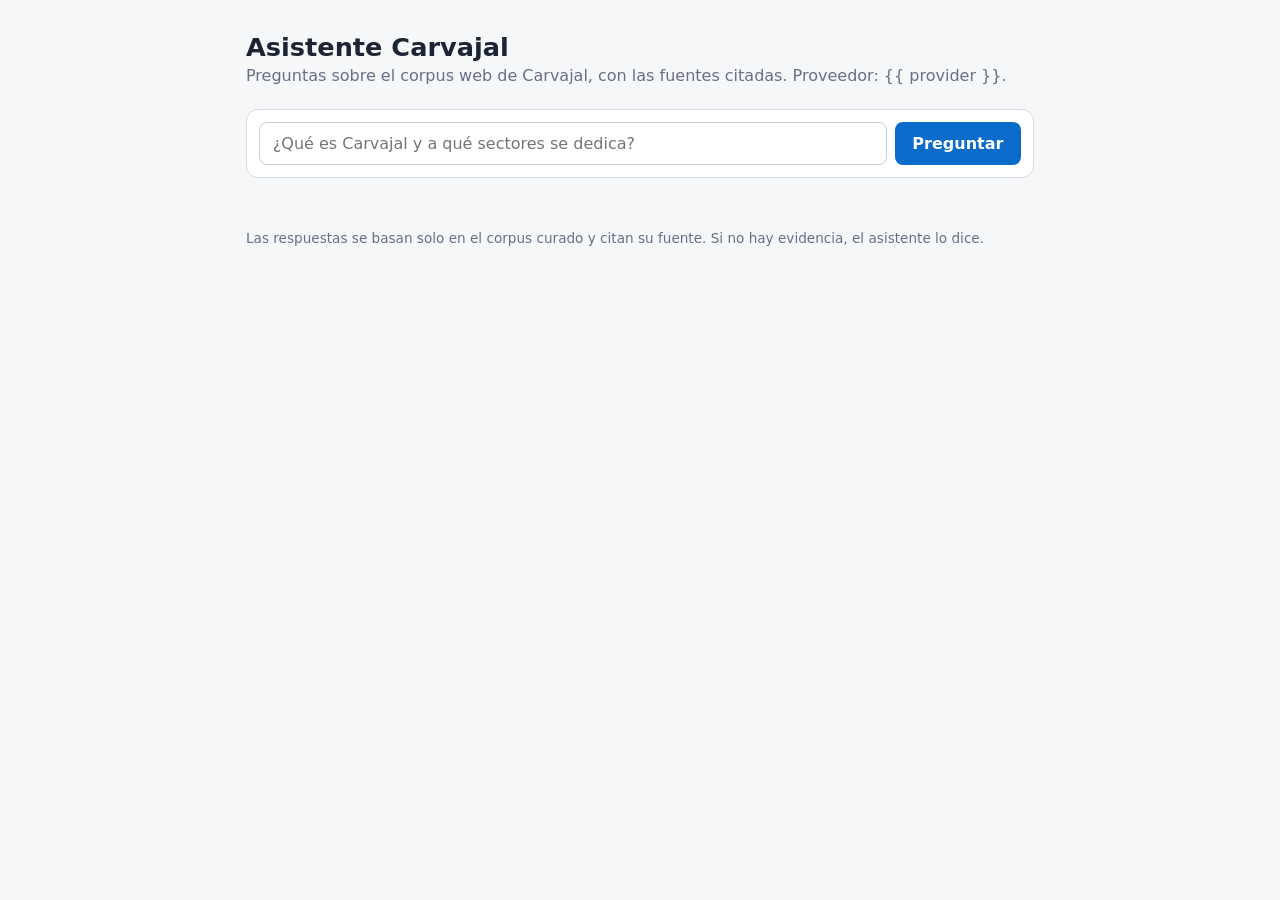
==== assistant/templates/index.html @ b4cbd1b6 "feat: implementa el corte vertical del asistente con citas" ====
<!doctype html>
<html lang="es">
<head>
  <meta charset="utf-8">
  <meta name="viewport" content="width=device-width, initial-scale=1">
  <title>Asistente Carvajal</title>
  <style>
    :root { color-scheme: light dark; --accent: #0b6bcb; --muted: #667085; }
    * { box-sizing: border-box; }
    body {
      margin: 0; font-family: system-ui, -apple-system, "Segoe UI", sans-serif;
      background: #f6f7f9; color: #1d2433;
    }
    main { max-width: 820px; margin: 0 auto; padding: 2rem 1rem 4rem; }
    h1 { margin: 0 0 .25rem; font-size: 1.6rem; }
    .subtitle { margin: 0 0 1.5rem; color: var(--muted); }
    form {
      display: flex; gap: .5rem; background: #fff; padding: .75rem;
      border: 1px solid #d7dbe3; border-radius: .75rem;
    }
    input[name="question"] {
      flex: 1; padding: .7rem .8rem; border: 1px solid #c9cfda; border-radius: .5rem;
      font: inherit;
    }
    button {
      padding: .7rem 1.1rem; border: 0; border-radius: .5rem; cursor: pointer;
      background: var(--accent); color: #fff; font: inherit; font-weight: 600;
    }
    button:disabled { opacity: .6; cursor: wait; }
    #loading { color: var(--muted); font-size: .9rem; align-self: center; }
    .htmx-indicator { display: none; }
    .htmx-request .htmx-indicator { display: inline; }
    #conversation { margin-top: 1.25rem; display: grid; gap: 1rem; }
    .exchange {
      background: #fff; border: 1px solid #d7dbe3; border-radius: .75rem;
      padding: 1rem 1.1rem;
    }
    .exchange[data-status="no_evidence"] { border-left: 4px solid #d97706; }
    .exchange[data-status="error"] { border-left: 4px solid #dc2626; }
    .question { margin: 0 0 .5rem; font-weight: 600; }
    .answer { white-space: pre-wrap; line-height: 1.5; }
    .sources { margin: .75rem 0 0; padding-left: 1.2rem; font-size: .92rem; }
    .sources li { margin: .2rem 0; }
    .source-type {
      color: var(--muted); font-size: .8rem; text-transform: uppercase;
      letter-spacing: .03em; margin-left: .35rem;
    }
    .request-id { color: var(--muted); font-size: .8rem; margin: .5rem 0 0; }
    footer { margin-top: 2rem; color: var(--muted); font-size: .85rem; }
    @media (prefers-color-scheme: dark) {
      body { background: #12151c; color: #e6e8ee; }
      form, .exchange { background: #1a1f29; border-color: #2c3442; }
      input[name="question"] { background: #12151c; color: inherit; border-color: #3a4354; }
    }
  </style>
  <script src="/static/htmx.min.js" defer></script>
</head>
<body>
  <main>
    <h1>Asistente Carvajal</h1>
    <p class="subtitle">
      Preguntas sobre el corpus web de Carvajal, con las fuentes citadas.
      Proveedor: {{ provider }}.
    </p>

    <form hx-post="/ask" hx-target="#conversation" hx-swap="beforeend"
          hx-indicator="#loading" hx-disabled-elt="button, input">
      <input type="text" name="question" maxlength="2000" required
             placeholder="¿Qué es Carvajal y a qué sectores se dedica?"
             aria-label="Pregunta">
      <button type="submit">Preguntar</button>
      <span id="loading" class="htmx-indicator" role="status">Buscando…</span>
    </form>

    <section id="conversation" aria-live="polite"></section>

    <footer>
      Las respuestas se basan solo en el corpus curado y citan su fuente.
      Si no hay evidencia, el asistente lo dice.
    </footer>
  </main>
</body>
</html>
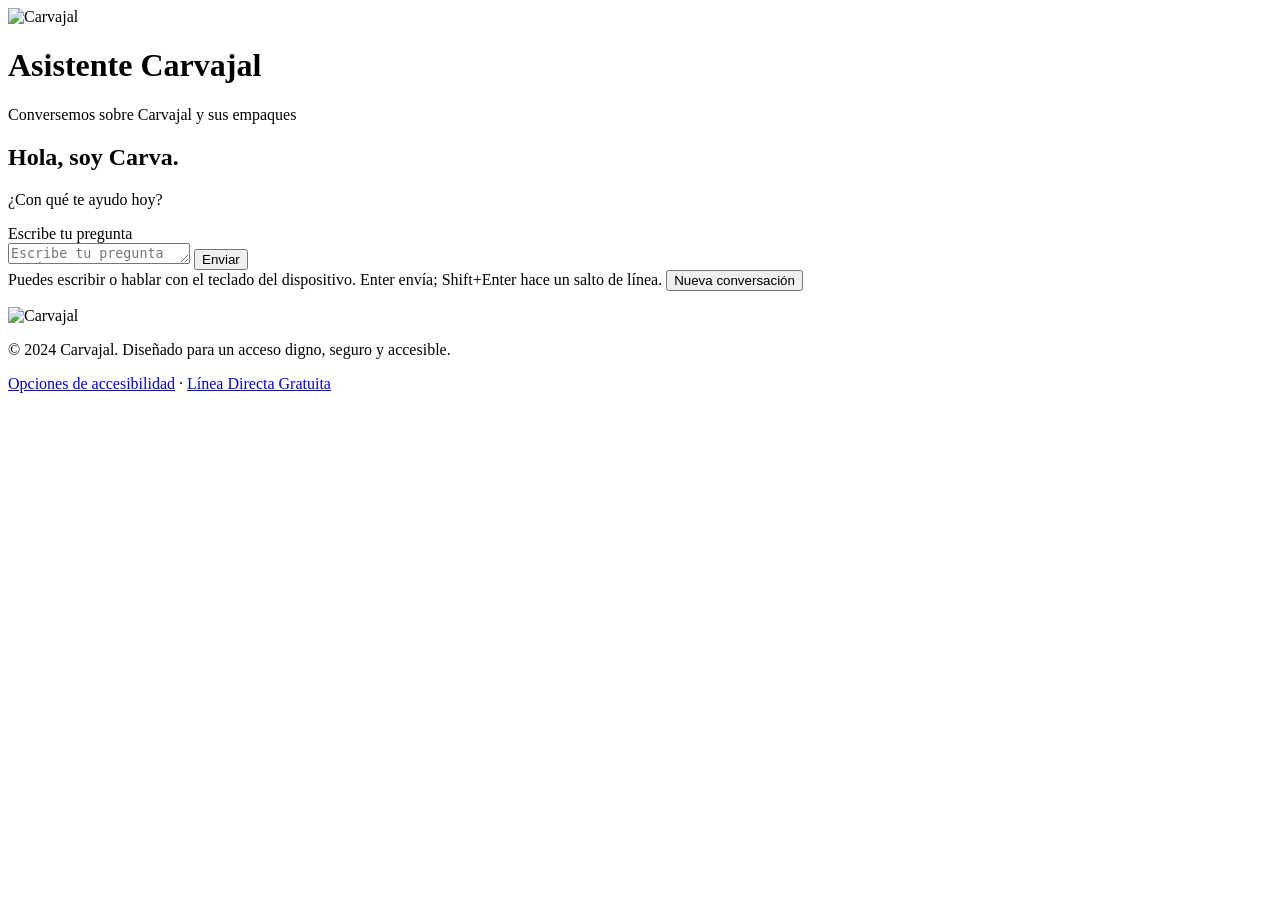
==== commit 10b82b86: "feat: implementa la experiencia de chat con streaming y accesibilidad" ====
--- a/assistant/templates/index.html
+++ b/assistant/templates/index.html
@@ -4,80 +4,56 @@
   <meta charset="utf-8">
   <meta name="viewport" content="width=device-width, initial-scale=1">
   <title>Asistente Carvajal</title>
-  <style>
-    :root { color-scheme: light dark; --accent: #0b6bcb; --muted: #667085; }
-    * { box-sizing: border-box; }
-    body {
-      margin: 0; font-family: system-ui, -apple-system, "Segoe UI", sans-serif;
-      background: #f6f7f9; color: #1d2433;
-    }
-    main { max-width: 820px; margin: 0 auto; padding: 2rem 1rem 4rem; }
-    h1 { margin: 0 0 .25rem; font-size: 1.6rem; }
-    .subtitle { margin: 0 0 1.5rem; color: var(--muted); }
-    form {
-      display: flex; gap: .5rem; background: #fff; padding: .75rem;
-      border: 1px solid #d7dbe3; border-radius: .75rem;
-    }
-    input[name="question"] {
-      flex: 1; padding: .7rem .8rem; border: 1px solid #c9cfda; border-radius: .5rem;
-      font: inherit;
-    }
-    button {
-      padding: .7rem 1.1rem; border: 0; border-radius: .5rem; cursor: pointer;
-      background: var(--accent); color: #fff; font: inherit; font-weight: 600;
-    }
-    button:disabled { opacity: .6; cursor: wait; }
-    #loading { color: var(--muted); font-size: .9rem; align-self: center; }
-    .htmx-indicator { display: none; }
-    .htmx-request .htmx-indicator { display: inline; }
-    #conversation { margin-top: 1.25rem; display: grid; gap: 1rem; }
-    .exchange {
-      background: #fff; border: 1px solid #d7dbe3; border-radius: .75rem;
-      padding: 1rem 1.1rem;
-    }
-    .exchange[data-status="no_evidence"] { border-left: 4px solid #d97706; }
-    .exchange[data-status="error"] { border-left: 4px solid #dc2626; }
-    .question { margin: 0 0 .5rem; font-weight: 600; }
-    .answer { white-space: pre-wrap; line-height: 1.5; }
-    .sources { margin: .75rem 0 0; padding-left: 1.2rem; font-size: .92rem; }
-    .sources li { margin: .2rem 0; }
-    .source-type {
-      color: var(--muted); font-size: .8rem; text-transform: uppercase;
-      letter-spacing: .03em; margin-left: .35rem;
-    }
-    .request-id { color: var(--muted); font-size: .8rem; margin: .5rem 0 0; }
-    footer { margin-top: 2rem; color: var(--muted); font-size: .85rem; }
-    @media (prefers-color-scheme: dark) {
-      body { background: #12151c; color: #e6e8ee; }
-      form, .exchange { background: #1a1f29; border-color: #2c3442; }
-      input[name="question"] { background: #12151c; color: inherit; border-color: #3a4354; }
-    }
-  </style>
-  <script src="/static/htmx.min.js" defer></script>
+  <meta name="description" content="Asistente accesible de Carvajal: preguntas con fuentes, catálogo de empaques y ayuda clara.">
+  <link rel="stylesheet" href="/static/theme.css">
+  <script src="/static/chat.js" defer></script>
 </head>
 <body>
+  <header class="site-header">
+    <div class="site-header__inner">
+      <img class="site-header__logo" src="/static/carvajal-logo.svg" alt="Carvajal" width="160" height="40">
+      <div>
+        <h1 class="site-header__title">Asistente Carvajal</h1>
+        <p class="site-header__subtitle">Conversemos sobre Carvajal y sus empaques</p>
+      </div>
+    </div>
+  </header>
+
   <main>
-    <h1>Asistente Carvajal</h1>
-    <p class="subtitle">
-      Preguntas sobre el corpus web de Carvajal, con las fuentes citadas.
-      Proveedor: {{ provider }}.
-    </p>
+    <section class="hero" aria-labelledby="hero-title">
+      <h1 id="hero-title">Hola, soy Carva.</h1>
+      <p>¿Con qué te ayudo hoy?</p>
+    </section>
 
-    <form hx-post="/ask" hx-target="#conversation" hx-swap="beforeend"
-          hx-indicator="#loading" hx-disabled-elt="button, input">
-      <input type="text" name="question" maxlength="2000" required
-             placeholder="¿Qué es Carvajal y a qué sectores se dedica?"
-             aria-label="Pregunta">
-      <button type="submit">Preguntar</button>
-      <span id="loading" class="htmx-indicator" role="status">Buscando…</span>
+    <form id="ask-form" class="ask-form" action="/ask" method="post">
+      <label class="visually-hidden" for="question">Escribe tu pregunta</label>
+      <div class="ask-row">
+        <textarea id="question" name="question" rows="1" maxlength="2000" required
+                  placeholder="Escribe tu pregunta aquí…"
+                  aria-describedby="ask-hint"></textarea>
+        <button class="send" type="submit">Enviar</button>
+      </div>
+      <div class="form-footer">
+        <span id="ask-hint" class="hint">
+          Puedes escribir o hablar con el teclado del dispositivo. Enter envía; Shift+Enter hace un salto de línea.
+        </span>
+        <button class="new-conversation" type="button" id="new-conversation">Nueva conversación</button>
+      </div>
+      <p id="status" class="status" role="status" aria-live="polite"></p>
     </form>
 
-    <section id="conversation" aria-live="polite"></section>
+    <section id="conversation" aria-live="polite" aria-label="Conversación con Carva"></section>
+  </main>
 
-    <footer>
-      Las respuestas se basan solo en el corpus curado y citan su fuente.
-      Si no hay evidencia, el asistente lo dice.
-    </footer>
-  </main>
+  <footer class="site-footer">
+    <div class="site-footer__inner">
+      <img class="site-footer__logo" src="/static/carvajal-logo.svg" alt="Carvajal" width="120">
+      <p>© 2024 Carvajal. Diseñado para un acceso digno, seguro y accesible.</p>
+      <nav aria-label="Accesibilidad">
+        <a href="#question">Opciones de accesibilidad</a> ·
+        <a href="#question">Línea Directa Gratuita</a>
+      </nav>
+    </div>
+  </footer>
 </body>
 </html>
